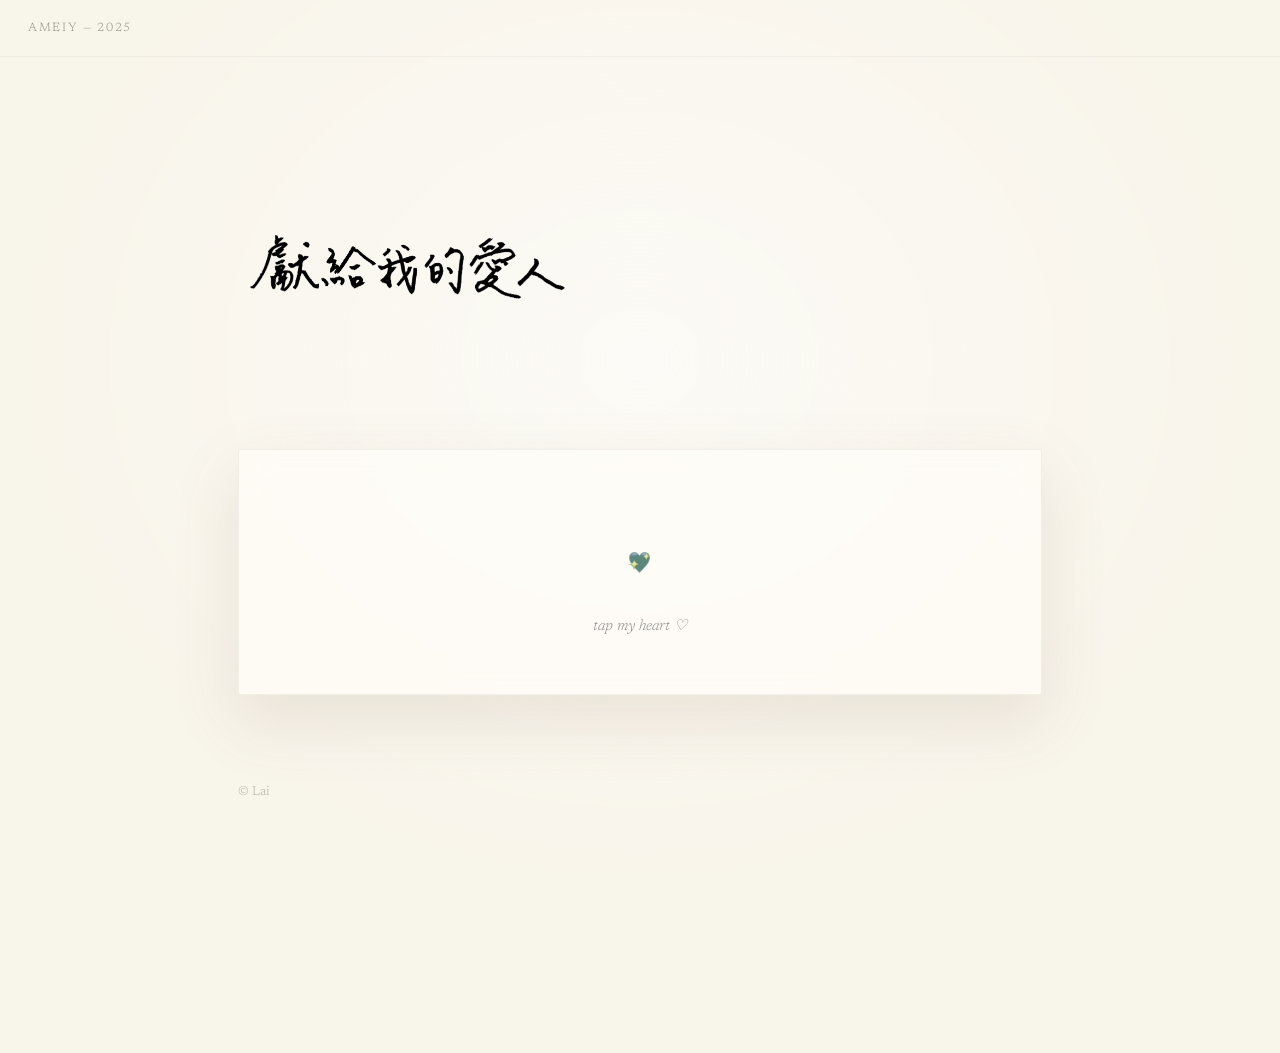
==== index.html @ 0381b05c "Update index.html" ====
<!DOCTYPE html>
<html lang="en">
<head>
<meta charset="UTF-8">
<meta name="viewport" content="width=device-width, initial-scale=1.0">
<title>我的戀人</title>
<link href="https://fonts.googleapis.com/css2?family=Newsreader:ital,opsz,wght@0,6..72,300&display=swap" rel="stylesheet">
<style>
  :root{ --line:rgba(0,0,0,0.08); --ink:#1A1A1A; }
  *{ box-sizing:border-box; }
  body{ margin:0; background:#F8F5EB; color:var(--ink); font-family:"Newsreader", serif; font-weight:300; overflow-x:hidden; }
  .video-bg{ position:fixed; inset:0; z-index:0; background:#F8F5EB; }
  .video-bg video{ width:100%; height:100%; object-fit:cover; opacity:0.72; filter: brightness(1.4) contrast(1.05) saturate(0.85) blur(0.3px); }
  .washi-overlay{ position:fixed; inset:0; z-index:1; pointer-events:none; background-color:rgba(248,245,235,0.15); background-image:url(https://www.transparenttextures.com/patterns/rice-paper-3.png); opacity:0.35; }
  .warm-wash{ position:fixed; inset:0; z-index:1; pointer-events:none; background: radial-gradient(ellipse at 50% 40%, rgba(255,255,255,0.55) 0%, transparent 70%), rgba(248,245,235,0.1); }
  .flowers{ position:fixed; inset:0; z-index:3; pointer-events:none; overflow:hidden; }
  .flower{ position:absolute; top:-25%; height:auto; opacity:0.9; }
  .f1{ left:3%; width:72px; animation: fallA 22s linear infinite; }
  .f2{ left:12%; width:88px; animation: fallB 26s linear infinite 2s; }
  .f3{ left:21%; width:64px; animation: fallA 20s linear infinite 4s; }
  .f4{ left:31%; width:95px; animation: fallB 24s linear infinite 1s; }
  .f5{ left:42%; width:70px; animation: fallA 23s linear infinite 6s; }
  .f6{ left:52%; width:82px; animation: fallB 21s linear infinite 3s; }
  .f7{ left:63%; width:68px; animation: fallA 25s linear infinite 8s; }
  .f8{ left:74%; width:90px; animation: fallB 22s linear infinite 5s; }
  .f9{ left:85%; width:66px; animation: fallA 24s linear infinite 2.5s; }
  .f10{ left:92%; width:78px; animation: fallB 26s linear infinite 10s; }
  .f11{ left:18%; width:60px; animation: fallA 28s linear infinite 7s; }
  .f12{ left:58%; width:100px; animation: fallB 23s linear infinite 9s; }
  @keyframes fallA{ 0%{ transform:translate3d(0,-25vh,0) rotate(0deg) scale(0.9); opacity:0; } 10%{ opacity:0.9; } 50%{ transform:translate3d(25px,45vh,0) rotate(60deg) scale(1.05); } 90%{ opacity:0.9; } 100%{ transform:translate3d(-10px,115vh,0) rotate(120deg) scale(1); opacity:0; } }
  @keyframes fallB{ 0%{ transform:translate3d(0,-25vh,0) rotate(0deg) scale(1); opacity:0; } 10%{ opacity:0.9; } 50%{ transform:translate3d(-30px,50vh,0) rotate(-50deg) scale(1.1); } 90%{ opacity:0.9; } 100%{ transform:translate3d(15px,115vh,0) rotate(-110deg) scale(0.95); opacity:0; } }
  header{ position:relative; z-index:2; padding:22px 28px; border-bottom:1px solid var(--line); font-size:12px; letter-spacing:0.14em; text-transform:uppercase; opacity:0.45; }
  .wrap{ position:relative; z-index:2; max-width:860px; margin:0 auto; padding:0 28px; }
  h1{ margin:80px 0 40px; line-height:0.9; } h1 img{ height:272px; width:auto; display:block; }
  .flip-card{ width:100%; perspective:1200px; margin-bottom:28px; cursor:pointer; }
  .flip-inner{ position:relative; width:100%; transition: transform 0.9s cubic-bezier(0.4,0,0.2,1); transform-style:preserve-3d; }
  .flip-card.flipped .flip-inner{ transform:rotateY(180deg); }
  .flip-front,.flip-back{ width:100%; backface-visibility:hidden; background:rgba(255,253,248,0.78); backdrop-filter:blur(16px); border:1px solid rgba(0,0,0,0.05); padding:16px; box-shadow:0 25px 60px rgba(139,115,85,0.15); }
  .flip-front{ display:flex; flex-direction:column; align-items:center; justify-content:center; padding:80px 16px 60px; }
  .flip-back{ position:absolute; top:0; left:0; transform:rotateY(180deg); }
  .flip-back img{ width:100%; display:block; }
  .meta{ display:flex; justify-content:space-between; padding-top:14px; font-size:11px; letter-spacing:0.14em; text-transform:uppercase; opacity:0.4; }
  .heart{ animation: float 3s ease-in-out infinite; transition:0.5s; } .heart img{ width:62px; } .heart.hidden{ transform:scale(1.6); opacity:0; }
  @keyframes float{ 0%,100%{ transform:translateY(0); } 50%{ transform:translateY(-12px); } }
  .tap{ font-style:italic; font-size:15px; opacity:0.5; margin-top:20px; }
  footer{ position:relative; z-index:2; margin:90px 0 60px; opacity:0.3; font-size:13px; }
  @media(max-width:600px){ h1 img{ height:180px; } }
</style>
</head>
<body>
<div class="video-bg"><video autoplay muted loop playsinline preload="auto"><source src="your-light-video.mp4" type="video/mp4"></video></div>
<div class="washi-overlay"></div>
<div class="warm-wash"></div>
<div class="flowers">
  <img src="flower1.png" class="flower f1">
  <img src="flower2.png" class="flower f2">
  <img src="flower1.png" class="flower f3">
  <img src="flower2.png" class="flower f4">
  <img src="flower1.png" class="flower f5">
  <img src="flower2.png" class="flower f6">
  <img src="flower1.png" class="flower f7">
  <img src="flower2.png" class="flower f8">
  <img src="flower1.png" class="flower f9">
  <img src="flower2.png" class="flower f10">
  <img src="flower1.png" class="flower f11">
  <img src="flower2.png" class="flower f12">
</div>
<header>ameiy — 2025</header>
<div class="wrap">
<h1><img src="formylover.png" alt="戀人"></h1>
<div class="flip-card" id="flipCard"><div class="flip-inner">
<div class="flip-front"><div class="heart" id="heart"><img src="heart1.png"></div><div class="tap">tap my heart ♡</div></div>
<div class="flip-back"><img src="tempelhof-full.jpg"><div class="meta"><span>Tempelhof Feld, Berlin</span><span>2025</span></div></div>
</div></div>
<footer>© Lai</footer>
</div>
<audio id="bgm" loop><source src="ionlycareaboutyou.mp3" type="audio/mpeg"></audio>
<script>
  const audio=document.getElementById('bgm'), heart=document.getElementById('heart'), flipCard=document.getElementById('flipCard');
  let hasPlayed=false;
  flipCard.onclick=()=>{ if(!hasPlayed){ audio.play().catch(()=>{}); hasPlayed=true; heart.classList.add('hidden'); setTimeout(()=>flipCard.classList.add('flipped'),300); } else { if(flipCard.classList.contains('flipped')){ flipCard.classList.remove('flipped'); setTimeout(()=>heart.classList.remove('hidden'),400); } else { heart.classList.add('hidden'); setTimeout(()=>flipCard.classList.add('flipped'),300); } } }
</script>
</body>
</html>
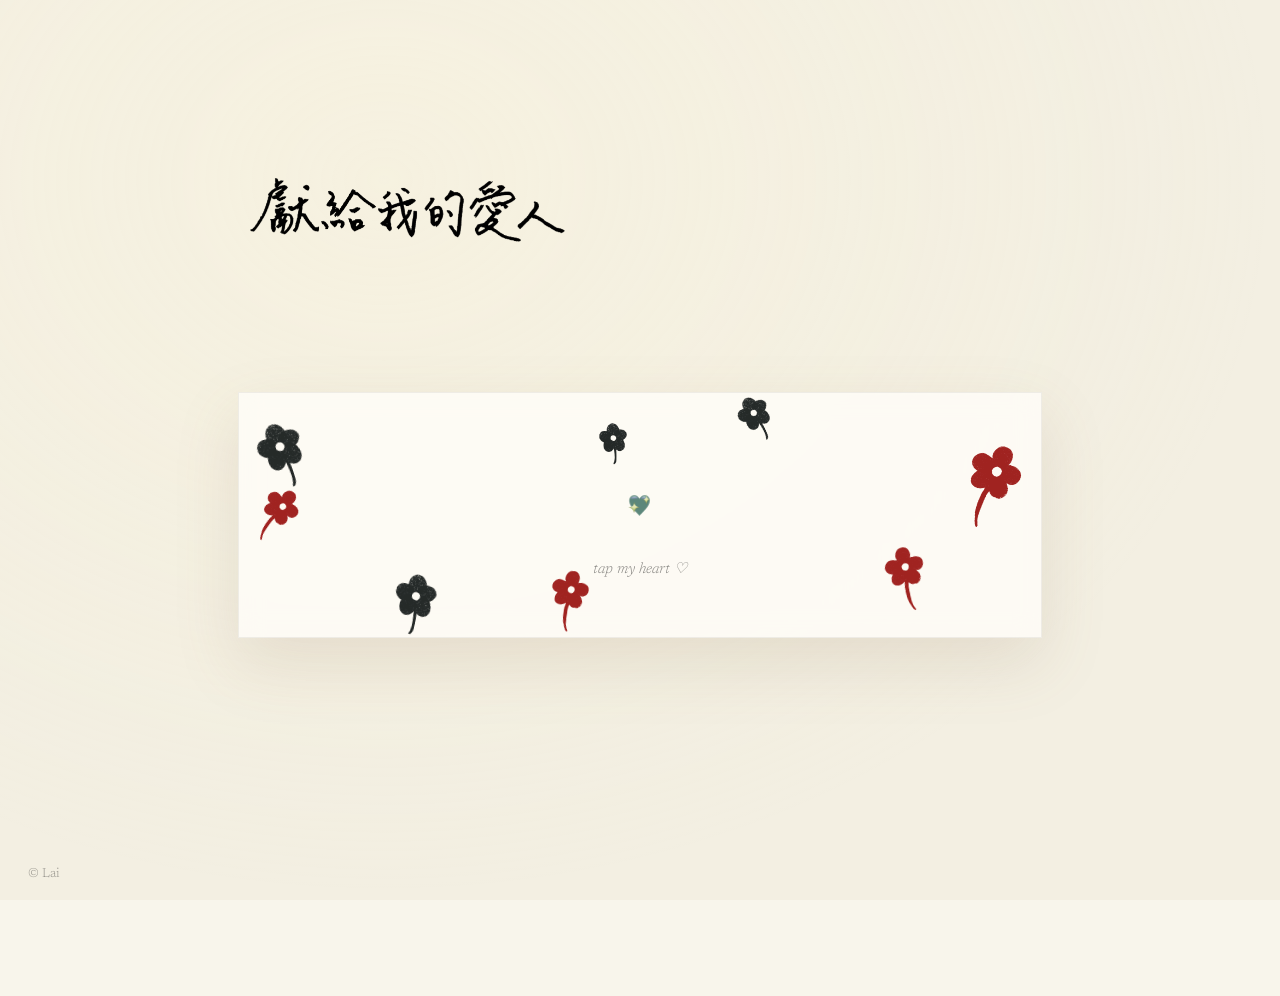
==== commit 2193ddce: "Update index.html" ====
--- a/index.html
+++ b/index.html
@@ -6,79 +6,48 @@
 <title>我的戀人</title>
 <link href="https://fonts.googleapis.com/css2?family=Newsreader:ital,opsz,wght@0,6..72,300&display=swap" rel="stylesheet">
 <style>
-  :root{ --line:rgba(0,0,0,0.08); --ink:#1A1A1A; }
-  *{ box-sizing:border-box; }
-  body{ margin:0; background:#F8F5EB; color:var(--ink); font-family:"Newsreader", serif; font-weight:300; overflow-x:hidden; }
-  .video-bg{ position:fixed; inset:0; z-index:0; background:#F8F5EB; }
-  .video-bg video{ width:100%; height:100%; object-fit:cover; opacity:0.72; filter: brightness(1.4) contrast(1.05) saturate(0.85) blur(0.3px); }
-  .washi-overlay{ position:fixed; inset:0; z-index:1; pointer-events:none; background-color:rgba(248,245,235,0.15); background-image:url(https://www.transparenttextures.com/patterns/rice-paper-3.png); opacity:0.35; }
-  .warm-wash{ position:fixed; inset:0; z-index:1; pointer-events:none; background: radial-gradient(ellipse at 50% 40%, rgba(255,255,255,0.55) 0%, transparent 70%), rgba(248,245,235,0.1); }
-  .flowers{ position:fixed; inset:0; z-index:3; pointer-events:none; overflow:hidden; }
-  .flower{ position:absolute; top:-25%; height:auto; opacity:0.9; }
-  .f1{ left:3%; width:72px; animation: fallA 22s linear infinite; }
-  .f2{ left:12%; width:88px; animation: fallB 26s linear infinite 2s; }
-  .f3{ left:21%; width:64px; animation: fallA 20s linear infinite 4s; }
-  .f4{ left:31%; width:95px; animation: fallB 24s linear infinite 1s; }
-  .f5{ left:42%; width:70px; animation: fallA 23s linear infinite 6s; }
-  .f6{ left:52%; width:82px; animation: fallB 21s linear infinite 3s; }
-  .f7{ left:63%; width:68px; animation: fallA 25s linear infinite 8s; }
-  .f8{ left:74%; width:90px; animation: fallB 22s linear infinite 5s; }
-  .f9{ left:85%; width:66px; animation: fallA 24s linear infinite 2.5s; }
-  .f10{ left:92%; width:78px; animation: fallB 26s linear infinite 10s; }
-  .f11{ left:18%; width:60px; animation: fallA 28s linear infinite 7s; }
-  .f12{ left:58%; width:100px; animation: fallB 23s linear infinite 9s; }
-  @keyframes fallA{ 0%{ transform:translate3d(0,-25vh,0) rotate(0deg) scale(0.9); opacity:0; } 10%{ opacity:0.9; } 50%{ transform:translate3d(25px,45vh,0) rotate(60deg) scale(1.05); } 90%{ opacity:0.9; } 100%{ transform:translate3d(-10px,115vh,0) rotate(120deg) scale(1); opacity:0; } }
-  @keyframes fallB{ 0%{ transform:translate3d(0,-25vh,0) rotate(0deg) scale(1); opacity:0; } 10%{ opacity:0.9; } 50%{ transform:translate3d(-30px,50vh,0) rotate(-50deg) scale(1.1); } 90%{ opacity:0.9; } 100%{ transform:translate3d(15px,115vh,0) rotate(-110deg) scale(0.95); opacity:0; } }
-  header{ position:relative; z-index:2; padding:22px 28px; border-bottom:1px solid var(--line); font-size:12px; letter-spacing:0.14em; text-transform:uppercase; opacity:0.45; }
-  .wrap{ position:relative; z-index:2; max-width:860px; margin:0 auto; padding:0 28px; }
-  h1{ margin:80px 0 40px; line-height:0.9; } h1 img{ height:272px; width:auto; display:block; }
-  .flip-card{ width:100%; perspective:1200px; margin-bottom:28px; cursor:pointer; }
-  .flip-inner{ position:relative; width:100%; transition: transform 0.9s cubic-bezier(0.4,0,0.2,1); transform-style:preserve-3d; }
-  .flip-card.flipped .flip-inner{ transform:rotateY(180deg); }
-  .flip-front,.flip-back{ width:100%; backface-visibility:hidden; background:rgba(255,253,248,0.78); backdrop-filter:blur(16px); border:1px solid rgba(0,0,0,0.05); padding:16px; box-shadow:0 25px 60px rgba(139,115,85,0.15); }
-  .flip-front{ display:flex; flex-direction:column; align-items:center; justify-content:center; padding:80px 16px 60px; }
-  .flip-back{ position:absolute; top:0; left:0; transform:rotateY(180deg); }
-  .flip-back img{ width:100%; display:block; }
-  .meta{ display:flex; justify-content:space-between; padding-top:14px; font-size:11px; letter-spacing:0.14em; text-transform:uppercase; opacity:0.4; }
-  .heart{ animation: float 3s ease-in-out infinite; transition:0.5s; } .heart img{ width:62px; } .heart.hidden{ transform:scale(1.6); opacity:0; }
-  @keyframes float{ 0%,100%{ transform:translateY(0); } 50%{ transform:translateY(-12px); } }
-  .tap{ font-style:italic; font-size:15px; opacity:0.5; margin-top:20px; }
-  footer{ position:relative; z-index:2; margin:90px 0 60px; opacity:0.3; font-size:13px; }
-  @media(max-width:600px){ h1 img{ height:180px; } }
+*{box-sizing:border-box}body{margin:0;background:#F8F5EB;color:#1A1A1A;font-family:"Newsreader",serif;font-weight:300;overflow-x:hidden;min-height:100vh}
+.video-bg{position:fixed;left:0;top:0;width:50vw;height:100vh;z-index:0;background:#000;overflow:hidden}
+.video-bg video{width:100%;height:100%;object-fit:cover;opacity:.95}
+.video-bg::after{content:"";position:absolute;right:0;top:0;bottom:0;width:180px;background:linear-gradient(to right,transparent,#F8F5EB);z-index:1}
+.washi-overlay{position:fixed;inset:0;z-index:1;pointer-events:none;background-color:#F3EFE2;background-image:url(https://www.transparenttextures.com/patterns/rice-paper-3.png);opacity:1}
+.washi-overlay::after{content:"";position:absolute;inset:0;background-image:url(https://www.transparenttextures.com/patterns/rice-paper-2.png);opacity:.6;mix-blend-mode:multiply}
+.warm-wash{position:fixed;inset:0;z-index:1;pointer-events:none;background:radial-gradient(ellipse at 30% 20%,rgba(255,248,220,.3) 0%,transparent 70%)}
+.wrap{position:relative;z-index:2;max-width:860px;margin:0 auto;padding:0 28px}
+h1{margin:80px 0 40px}h1 img{height:272px;width:auto;display:block}
+.flip-card{width:100%;perspective:1200px;margin-bottom:28px;cursor:pointer}.flip-inner{position:relative;width:100%;transition:transform .9s cubic-bezier(.4,0,.2,1);transform-style:preserve-3d}
+.flip-card.flipped .flip-inner{transform:rotateY(180deg)}
+.flip-front,.flip-back{width:100%;backface-visibility:hidden;background:rgba(255,253,248,.82);backdrop-filter:blur(12px);border:1px solid rgba(0,0,0,.06);padding:16px;box-shadow:0 25px 60px rgba(139,115,85,.15);position:relative;overflow:hidden}
+.flip-front{display:flex;flex-direction:column;align-items:center;justify-content:center;padding:80px 16px 60px}
+.card-flowers{position:absolute;inset:0;z-index:0;pointer-events:none}.card-flowers img{position:absolute;opacity:.95}
+.cf1{left:-15px;top:5px;width:120px;transform:rotate(-18deg)}.cf2{right:-20px;top:25px;width:140px;transform:rotate(22deg)}.cf3{left:15%;bottom:-25px;width:110px;transform:rotate(12deg)}.cf4{right:10%;bottom:5px;width:105px;transform:rotate(-12deg)}.cf5{left:42%;top:15px;width:75px;opacity:.7}.cf6{left:-10px;bottom:30%;width:95px;transform:rotate(35deg)}.cf7{right:30%;top:-15px;width:85px;transform:rotate(-25deg)}.cf8{left:35%;bottom:-15px;width:100px;transform:rotate(8deg)}
+.flip-front>*:not(.card-flowers){position:relative;z-index:2}
+.flip-back{position:absolute;top:0;left:0;transform:rotateY(180deg)}.flip-back img{width:100%;display:block}
+.meta{display:flex;justify-content:space-between;padding-top:14px;font-size:11px;letter-spacing:.14em;text-transform:uppercase;opacity:.4}
+.heart{animation:float 3s ease-in-out infinite;transition:.5s}.heart img{width:62px}.heart.hidden{transform:scale(1.6);opacity:0}
+@keyframes float{0%,100%{transform:translateY(0)}50%{transform:translateY(-12px)}}
+.tap{font-style:italic;font-size:15px;opacity:.5;margin-top:20px}
+footer{position:fixed;bottom:20px;left:28px;z-index:5;opacity:.4;font-size:13px}
+@media(max-width:900px){.video-bg{width:100vw;opacity:.45}h1 img{height:180px}}
 </style>
 </head>
 <body>
-<div class="video-bg"><video autoplay muted loop playsinline preload="auto"><source src="your-light-video.mp4" type="video/mp4"></video></div>
-<div class="washi-overlay"></div>
-<div class="warm-wash"></div>
-<div class="flowers">
-  <img src="flower1.png" class="flower f1">
-  <img src="flower2.png" class="flower f2">
-  <img src="flower1.png" class="flower f3">
-  <img src="flower2.png" class="flower f4">
-  <img src="flower1.png" class="flower f5">
-  <img src="flower2.png" class="flower f6">
-  <img src="flower1.png" class="flower f7">
-  <img src="flower2.png" class="flower f8">
-  <img src="flower1.png" class="flower f9">
-  <img src="flower2.png" class="flower f10">
-  <img src="flower1.png" class="flower f11">
-  <img src="flower2.png" class="flower f12">
-</div>
-<header>ameiy — 2025</header>
+<div class="video-bg"><video autoplay muted loop playsinline><source src="your-light-video.mp4" type="video/mp4"></video></div>
+<div class="washi-overlay"></div><div class="warm-wash"></div>
 <div class="wrap">
 <h1><img src="formylover.png" alt="戀人"></h1>
 <div class="flip-card" id="flipCard"><div class="flip-inner">
-<div class="flip-front"><div class="heart" id="heart"><img src="heart1.png"></div><div class="tap">tap my heart ♡</div></div>
+<div class="flip-front">
+<div class="card-flowers">
+<img src="flower1.png" class="cf1"><img src="flower2.png" class="cf2"><img src="flower1.png" class="cf3"><img src="flower2.png" class="cf4"><img src="flower1.png" class="cf5"><img src="flower2.png" class="cf6"><img src="flower1.png" class="cf7"><img src="flower2.png" class="cf8">
+</div>
+<div class="heart" id="heart"><img src="heart1.png"></div><div class="tap">tap my heart ♡</div>
+</div>
 <div class="flip-back"><img src="tempelhof-full.jpg"><div class="meta"><span>Tempelhof Feld, Berlin</span><span>2025</span></div></div>
 </div></div>
+</div>
 <footer>© Lai</footer>
-</div>
 <audio id="bgm" loop><source src="ionlycareaboutyou.mp3" type="audio/mpeg"></audio>
-<script>
-  const audio=document.getElementById('bgm'), heart=document.getElementById('heart'), flipCard=document.getElementById('flipCard');
-  let hasPlayed=false;
-  flipCard.onclick=()=>{ if(!hasPlayed){ audio.play().catch(()=>{}); hasPlayed=true; heart.classList.add('hidden'); setTimeout(()=>flipCard.classList.add('flipped'),300); } else { if(flipCard.classList.contains('flipped')){ flipCard.classList.remove('flipped'); setTimeout(()=>heart.classList.remove('hidden'),400); } else { heart.classList.add('hidden'); setTimeout(()=>flipCard.classList.add('flipped'),300); } } }
-</script>
+<script>const a=document.getElementById('bgm'),h=document.getElementById('heart'),c=document.getElementById('flipCard');let p=!1;c.onclick=()=>{if(!p){a.play().catch(()=>{});p=!0;h.classList.add('hidden');setTimeout(()=>c.classList.add('flipped'),300)}else{if(c.classList.contains('flipped')){c.classList.remove('flipped');setTimeout(()=>h.classList.remove('hidden'),400)}else{h.classList.add('hidden');setTimeout(()=>c.classList.add('flipped'),300)}}}</script>
 </body>
 </html>
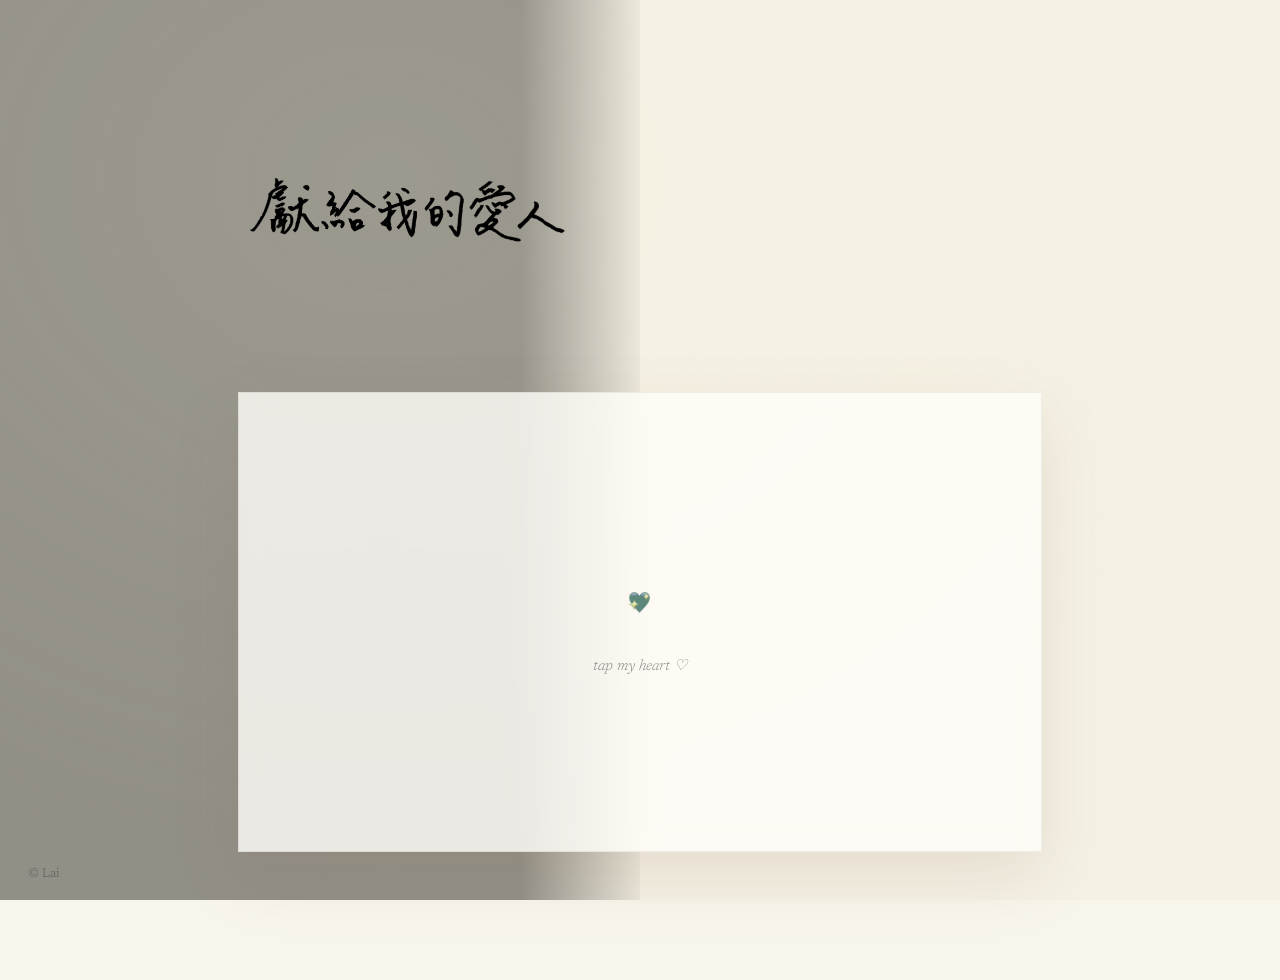
==== commit 98b00cbe: "Update index.html" ====
--- a/index.html
+++ b/index.html
@@ -8,44 +8,38 @@
 <style>
 *{box-sizing:border-box}body{margin:0;background:#F8F5EB;color:#1A1A1A;font-family:"Newsreader",serif;font-weight:300;overflow-x:hidden;min-height:100vh}
 .video-bg{position:fixed;left:0;top:0;width:50vw;height:100vh;z-index:0;background:#000;overflow:hidden}
-.video-bg video{width:100%;height:100%;object-fit:cover;opacity:.95}
-.video-bg::after{content:"";position:absolute;right:0;top:0;bottom:0;width:180px;background:linear-gradient(to right,transparent,#F8F5EB);z-index:1}
-.washi-overlay{position:fixed;inset:0;z-index:1;pointer-events:none;background-color:#F3EFE2;background-image:url(https://www.transparenttextures.com/patterns/rice-paper-3.png);opacity:1}
-.washi-overlay::after{content:"";position:absolute;inset:0;background-image:url(https://www.transparenttextures.com/patterns/rice-paper-2.png);opacity:.6;mix-blend-mode:multiply}
-.warm-wash{position:fixed;inset:0;z-index:1;pointer-events:none;background:radial-gradient(ellipse at 30% 20%,rgba(255,248,220,.3) 0%,transparent 70%)}
+.video-bg video{width:100%;height:100%;object-fit:cover;filter:brightness(1.35) contrast(1.05) saturate(1.1);display:block}
+.video-bg::after{content:"";position:absolute;right:0;top:0;bottom:0;width:120px;background:linear-gradient(to right,transparent,rgba(248,245,235,.9));z-index:1}
+.washi-overlay{position:fixed;inset:0;z-index:1;pointer-events:none;background:#F3EFE2 url(https://www.transparenttextures.com/patterns/rice-paper-3.png);opacity:.6}
+.washi-overlay::after{content:"";position:absolute;inset:0;background:url(https://www.transparenttextures.com/patterns/rice-paper-2.png);opacity:.3;mix-blend-mode:multiply}
+.warm-wash{position:fixed;inset:0;z-index:1;pointer-events:none;background:radial-gradient(ellipse at 30% 20%,rgba(255,248,220,.2),transparent 70%);opacity:.5}
+.flowers{position:fixed;inset:0;z-index:3;pointer-events:none}
+.flower{position:absolute;top:-20%;opacity:.9}
+.f1{left:8%;width:72px;animation:fallA 16s linear infinite}.f2{left:22%;width:88px;animation:fallB 19s linear infinite 2s}.f3{left:38%;width:64px;animation:fallA 15s linear infinite 4s}.f4{left:55%;width:95px;animation:fallB 18s linear infinite 1s}.f5{left:72%;width:70px;animation:fallA 17s linear infinite 6s}.f6{left:85%;width:82px;animation:fallB 16s linear infinite 3s}.f7{left:15%;width:60px;animation:fallA 20s linear infinite 7s}.f8{left:92%;width:78px;animation:fallB 19s linear infinite 5s}
+@keyframes fallA{0%{transform:translate3d(0,-25vh,0) rotate(0deg);opacity:0}10%{opacity:.9}50%{transform:translate3d(25px,45vh,0) rotate(60deg)}90%{opacity:.9}100%{transform:translate3d(-10px,115vh,0) rotate(120deg);opacity:0}}
+@keyframes fallB{0%{transform:translate3d(0,-25vh,0) rotate(0deg);opacity:0}10%{opacity:.9}50%{transform:translate3d(-30px,50vh,0) rotate(-50deg)}90%{opacity:.9}100%{transform:translate3d(15px,115vh,0) rotate(-110deg);opacity:0}}
 .wrap{position:relative;z-index:2;max-width:860px;margin:0 auto;padding:0 28px}
 h1{margin:80px 0 40px}h1 img{height:272px;width:auto;display:block}
-.flip-card{width:100%;perspective:1200px;margin-bottom:28px;cursor:pointer}.flip-inner{position:relative;width:100%;transition:transform .9s cubic-bezier(.4,0,.2,1);transform-style:preserve-3d}
+.flip-card{width:100%;height:460px;perspective:1200px;margin-bottom:28px;cursor:pointer}
+.flip-inner{width:100%;height:100%;transition:transform .9s cubic-bezier(.4,0,.2,1);transform-style:preserve-3d;position:relative}
 .flip-card.flipped .flip-inner{transform:rotateY(180deg)}
-.flip-front,.flip-back{width:100%;backface-visibility:hidden;background:rgba(255,253,248,.82);backdrop-filter:blur(12px);border:1px solid rgba(0,0,0,.06);padding:16px;box-shadow:0 25px 60px rgba(139,115,85,.15);position:relative;overflow:hidden}
-.flip-front{display:flex;flex-direction:column;align-items:center;justify-content:center;padding:80px 16px 60px}
-.card-flowers{position:absolute;inset:0;z-index:0;pointer-events:none}.card-flowers img{position:absolute;opacity:.95}
-.cf1{left:-15px;top:5px;width:120px;transform:rotate(-18deg)}.cf2{right:-20px;top:25px;width:140px;transform:rotate(22deg)}.cf3{left:15%;bottom:-25px;width:110px;transform:rotate(12deg)}.cf4{right:10%;bottom:5px;width:105px;transform:rotate(-12deg)}.cf5{left:42%;top:15px;width:75px;opacity:.7}.cf6{left:-10px;bottom:30%;width:95px;transform:rotate(35deg)}.cf7{right:30%;top:-15px;width:85px;transform:rotate(-25deg)}.cf8{left:35%;bottom:-15px;width:100px;transform:rotate(8deg)}
-.flip-front>*:not(.card-flowers){position:relative;z-index:2}
-.flip-back{position:absolute;top:0;left:0;transform:rotateY(180deg)}.flip-back img{width:100%;display:block}
+.flip-front,.flip-back{width:100%;height:100%;backface-visibility:hidden;background:rgba(255,253,248,.82);backdrop-filter:blur(12px);border:1px solid rgba(0,0,0,.06);padding:16px;box-shadow:0 25px 60px rgba(139,115,85,.15);position:absolute;inset:0;overflow:hidden}
+.flip-front{display:flex;flex-direction:column;align-items:center;justify-content:center}
+.flip-back{transform:rotateY(180deg);display:flex;flex-direction:column}
+.flip-back img{width:100%;height:100%;object-fit:cover;flex:1;display:block}
 .meta{display:flex;justify-content:space-between;padding-top:14px;font-size:11px;letter-spacing:.14em;text-transform:uppercase;opacity:.4}
 .heart{animation:float 3s ease-in-out infinite;transition:.5s}.heart img{width:62px}.heart.hidden{transform:scale(1.6);opacity:0}
 @keyframes float{0%,100%{transform:translateY(0)}50%{transform:translateY(-12px)}}
 .tap{font-style:italic;font-size:15px;opacity:.5;margin-top:20px}
 footer{position:fixed;bottom:20px;left:28px;z-index:5;opacity:.4;font-size:13px}
-@media(max-width:900px){.video-bg{width:100vw;opacity:.45}h1 img{height:180px}}
+@media(max-width:900px){.video-bg{width:100vw;opacity:.6}h1 img{height:180px}.flip-card{height:380px}}
 </style>
 </head>
 <body>
 <div class="video-bg"><video autoplay muted loop playsinline><source src="your-light-video.mp4" type="video/mp4"></video></div>
 <div class="washi-overlay"></div><div class="warm-wash"></div>
-<div class="wrap">
-<h1><img src="formylover.png" alt="戀人"></h1>
-<div class="flip-card" id="flipCard"><div class="flip-inner">
-<div class="flip-front">
-<div class="card-flowers">
-<img src="flower1.png" class="cf1"><img src="flower2.png" class="cf2"><img src="flower1.png" class="cf3"><img src="flower2.png" class="cf4"><img src="flower1.png" class="cf5"><img src="flower2.png" class="cf6"><img src="flower1.png" class="cf7"><img src="flower2.png" class="cf8">
-</div>
-<div class="heart" id="heart"><img src="heart1.png"></div><div class="tap">tap my heart ♡</div>
-</div>
-<div class="flip-back"><img src="tempelhof-full.jpg"><div class="meta"><span>Tempelhof Feld, Berlin</span><span>2025</span></div></div>
-</div></div>
-</div>
+<div class="flowers"><img src="flower1.png" class="flower f1"><img src="flower2.png" class="flower f2"><img src="flower1.png" class="flower f3"><img src="flower2.png" class="flower f4"><img src="flower1.png" class="flower f5"><img src="flower2.png" class="flower f6"><img src="flower1.png" class="flower f7"><img src="flower2.png" class="flower f8"></div>
+<div class="wrap"><h1><img src="formylover.png" alt="戀人"></h1><div class="flip-card" id="flipCard"><div class="flip-inner"><div class="flip-front"><div class="heart" id="heart"><img src="heart1.png"></div><div class="tap">tap my heart ♡</div></div><div class="flip-back"><img src="tempelhof-full.jpg"><div class="meta"><span>Tempelhof Feld, Berlin</span><span>2025</span></div></div></div></div></div>
 <footer>© Lai</footer>
 <audio id="bgm" loop><source src="ionlycareaboutyou.mp3" type="audio/mpeg"></audio>
 <script>const a=document.getElementById('bgm'),h=document.getElementById('heart'),c=document.getElementById('flipCard');let p=!1;c.onclick=()=>{if(!p){a.play().catch(()=>{});p=!0;h.classList.add('hidden');setTimeout(()=>c.classList.add('flipped'),300)}else{if(c.classList.contains('flipped')){c.classList.remove('flipped');setTimeout(()=>h.classList.remove('hidden'),400)}else{h.classList.add('hidden');setTimeout(()=>c.classList.add('flipped'),300)}}}</script>
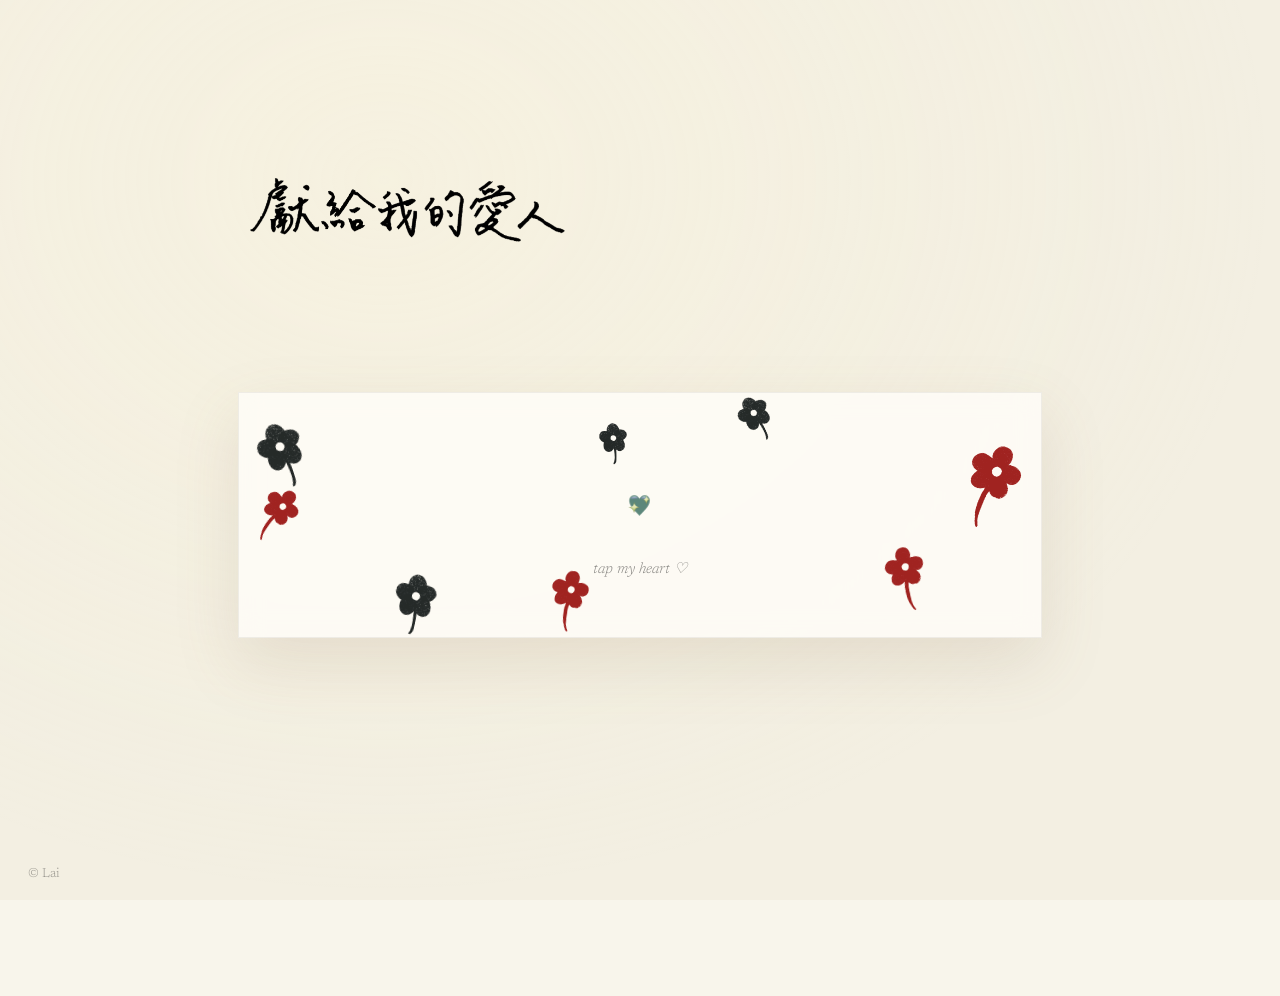
==== commit 23a80d85: "Update index.html" ====
--- a/index.html
+++ b/index.html
@@ -8,38 +8,44 @@
 <style>
 *{box-sizing:border-box}body{margin:0;background:#F8F5EB;color:#1A1A1A;font-family:"Newsreader",serif;font-weight:300;overflow-x:hidden;min-height:100vh}
 .video-bg{position:fixed;left:0;top:0;width:50vw;height:100vh;z-index:0;background:#000;overflow:hidden}
-.video-bg video{width:100%;height:100%;object-fit:cover;filter:brightness(1.35) contrast(1.05) saturate(1.1);display:block}
-.video-bg::after{content:"";position:absolute;right:0;top:0;bottom:0;width:120px;background:linear-gradient(to right,transparent,rgba(248,245,235,.9));z-index:1}
-.washi-overlay{position:fixed;inset:0;z-index:1;pointer-events:none;background:#F3EFE2 url(https://www.transparenttextures.com/patterns/rice-paper-3.png);opacity:.6}
-.washi-overlay::after{content:"";position:absolute;inset:0;background:url(https://www.transparenttextures.com/patterns/rice-paper-2.png);opacity:.3;mix-blend-mode:multiply}
-.warm-wash{position:fixed;inset:0;z-index:1;pointer-events:none;background:radial-gradient(ellipse at 30% 20%,rgba(255,248,220,.2),transparent 70%);opacity:.5}
-.flowers{position:fixed;inset:0;z-index:3;pointer-events:none}
-.flower{position:absolute;top:-20%;opacity:.9}
-.f1{left:8%;width:72px;animation:fallA 16s linear infinite}.f2{left:22%;width:88px;animation:fallB 19s linear infinite 2s}.f3{left:38%;width:64px;animation:fallA 15s linear infinite 4s}.f4{left:55%;width:95px;animation:fallB 18s linear infinite 1s}.f5{left:72%;width:70px;animation:fallA 17s linear infinite 6s}.f6{left:85%;width:82px;animation:fallB 16s linear infinite 3s}.f7{left:15%;width:60px;animation:fallA 20s linear infinite 7s}.f8{left:92%;width:78px;animation:fallB 19s linear infinite 5s}
-@keyframes fallA{0%{transform:translate3d(0,-25vh,0) rotate(0deg);opacity:0}10%{opacity:.9}50%{transform:translate3d(25px,45vh,0) rotate(60deg)}90%{opacity:.9}100%{transform:translate3d(-10px,115vh,0) rotate(120deg);opacity:0}}
-@keyframes fallB{0%{transform:translate3d(0,-25vh,0) rotate(0deg);opacity:0}10%{opacity:.9}50%{transform:translate3d(-30px,50vh,0) rotate(-50deg)}90%{opacity:.9}100%{transform:translate3d(15px,115vh,0) rotate(-110deg);opacity:0}}
+.video-bg video{width:100%;height:100%;object-fit:cover;opacity:.95}
+.video-bg::after{content:"";position:absolute;right:0;top:0;bottom:0;width:180px;background:linear-gradient(to right,transparent,#F8F5EB);z-index:1}
+.washi-overlay{position:fixed;inset:0;z-index:1;pointer-events:none;background-color:#F3EFE2;background-image:url(https://www.transparenttextures.com/patterns/rice-paper-3.png);opacity:1}
+.washi-overlay::after{content:"";position:absolute;inset:0;background-image:url(https://www.transparenttextures.com/patterns/rice-paper-2.png);opacity:.6;mix-blend-mode:multiply}
+.warm-wash{position:fixed;inset:0;z-index:1;pointer-events:none;background:radial-gradient(ellipse at 30% 20%,rgba(255,248,220,.3) 0%,transparent 70%)}
 .wrap{position:relative;z-index:2;max-width:860px;margin:0 auto;padding:0 28px}
 h1{margin:80px 0 40px}h1 img{height:272px;width:auto;display:block}
-.flip-card{width:100%;height:460px;perspective:1200px;margin-bottom:28px;cursor:pointer}
-.flip-inner{width:100%;height:100%;transition:transform .9s cubic-bezier(.4,0,.2,1);transform-style:preserve-3d;position:relative}
+.flip-card{width:100%;perspective:1200px;margin-bottom:28px;cursor:pointer}.flip-inner{position:relative;width:100%;transition:transform .9s cubic-bezier(.4,0,.2,1);transform-style:preserve-3d}
 .flip-card.flipped .flip-inner{transform:rotateY(180deg)}
-.flip-front,.flip-back{width:100%;height:100%;backface-visibility:hidden;background:rgba(255,253,248,.82);backdrop-filter:blur(12px);border:1px solid rgba(0,0,0,.06);padding:16px;box-shadow:0 25px 60px rgba(139,115,85,.15);position:absolute;inset:0;overflow:hidden}
-.flip-front{display:flex;flex-direction:column;align-items:center;justify-content:center}
-.flip-back{transform:rotateY(180deg);display:flex;flex-direction:column}
-.flip-back img{width:100%;height:100%;object-fit:cover;flex:1;display:block}
+.flip-front,.flip-back{width:100%;backface-visibility:hidden;background:rgba(255,253,248,.82);backdrop-filter:blur(12px);border:1px solid rgba(0,0,0,.06);padding:16px;box-shadow:0 25px 60px rgba(139,115,85,.15);position:relative;overflow:hidden}
+.flip-front{display:flex;flex-direction:column;align-items:center;justify-content:center;padding:80px 16px 60px}
+.card-flowers{position:absolute;inset:0;z-index:0;pointer-events:none}.card-flowers img{position:absolute;opacity:.95}
+.cf1{left:-15px;top:5px;width:120px;transform:rotate(-18deg)}.cf2{right:-20px;top:25px;width:140px;transform:rotate(22deg)}.cf3{left:15%;bottom:-25px;width:110px;transform:rotate(12deg)}.cf4{right:10%;bottom:5px;width:105px;transform:rotate(-12deg)}.cf5{left:42%;top:15px;width:75px;opacity:.7}.cf6{left:-10px;bottom:30%;width:95px;transform:rotate(35deg)}.cf7{right:30%;top:-15px;width:85px;transform:rotate(-25deg)}.cf8{left:35%;bottom:-15px;width:100px;transform:rotate(8deg)}
+.flip-front>*:not(.card-flowers){position:relative;z-index:2}
+.flip-back{position:absolute;top:0;left:0;transform:rotateY(180deg)}.flip-back img{width:100%;display:block}
 .meta{display:flex;justify-content:space-between;padding-top:14px;font-size:11px;letter-spacing:.14em;text-transform:uppercase;opacity:.4}
 .heart{animation:float 3s ease-in-out infinite;transition:.5s}.heart img{width:62px}.heart.hidden{transform:scale(1.6);opacity:0}
 @keyframes float{0%,100%{transform:translateY(0)}50%{transform:translateY(-12px)}}
 .tap{font-style:italic;font-size:15px;opacity:.5;margin-top:20px}
 footer{position:fixed;bottom:20px;left:28px;z-index:5;opacity:.4;font-size:13px}
-@media(max-width:900px){.video-bg{width:100vw;opacity:.6}h1 img{height:180px}.flip-card{height:380px}}
+@media(max-width:900px){.video-bg{width:100vw;opacity:.45}h1 img{height:180px}}
 </style>
 </head>
 <body>
 <div class="video-bg"><video autoplay muted loop playsinline><source src="your-light-video.mp4" type="video/mp4"></video></div>
 <div class="washi-overlay"></div><div class="warm-wash"></div>
-<div class="flowers"><img src="flower1.png" class="flower f1"><img src="flower2.png" class="flower f2"><img src="flower1.png" class="flower f3"><img src="flower2.png" class="flower f4"><img src="flower1.png" class="flower f5"><img src="flower2.png" class="flower f6"><img src="flower1.png" class="flower f7"><img src="flower2.png" class="flower f8"></div>
-<div class="wrap"><h1><img src="formylover.png" alt="戀人"></h1><div class="flip-card" id="flipCard"><div class="flip-inner"><div class="flip-front"><div class="heart" id="heart"><img src="heart1.png"></div><div class="tap">tap my heart ♡</div></div><div class="flip-back"><img src="tempelhof-full.jpg"><div class="meta"><span>Tempelhof Feld, Berlin</span><span>2025</span></div></div></div></div></div>
+<div class="wrap">
+<h1><img src="formylover.png" alt="戀人"></h1>
+<div class="flip-card" id="flipCard"><div class="flip-inner">
+<div class="flip-front">
+<div class="card-flowers">
+<img src="flower1.png" class="cf1"><img src="flower2.png" class="cf2"><img src="flower1.png" class="cf3"><img src="flower2.png" class="cf4"><img src="flower1.png" class="cf5"><img src="flower2.png" class="cf6"><img src="flower1.png" class="cf7"><img src="flower2.png" class="cf8">
+</div>
+<div class="heart" id="heart"><img src="heart1.png"></div><div class="tap">tap my heart ♡</div>
+</div>
+<div class="flip-back"><img src="tempelhof-full.jpg"><div class="meta"><span>Tempelhof Feld, Berlin</span><span>2025</span></div></div>
+</div></div>
+</div>
 <footer>© Lai</footer>
 <audio id="bgm" loop><source src="ionlycareaboutyou.mp3" type="audio/mpeg"></audio>
 <script>const a=document.getElementById('bgm'),h=document.getElementById('heart'),c=document.getElementById('flipCard');let p=!1;c.onclick=()=>{if(!p){a.play().catch(()=>{});p=!0;h.classList.add('hidden');setTimeout(()=>c.classList.add('flipped'),300)}else{if(c.classList.contains('flipped')){c.classList.remove('flipped');setTimeout(()=>h.classList.remove('hidden'),400)}else{h.classList.add('hidden');setTimeout(()=>c.classList.add('flipped'),300)}}}</script>
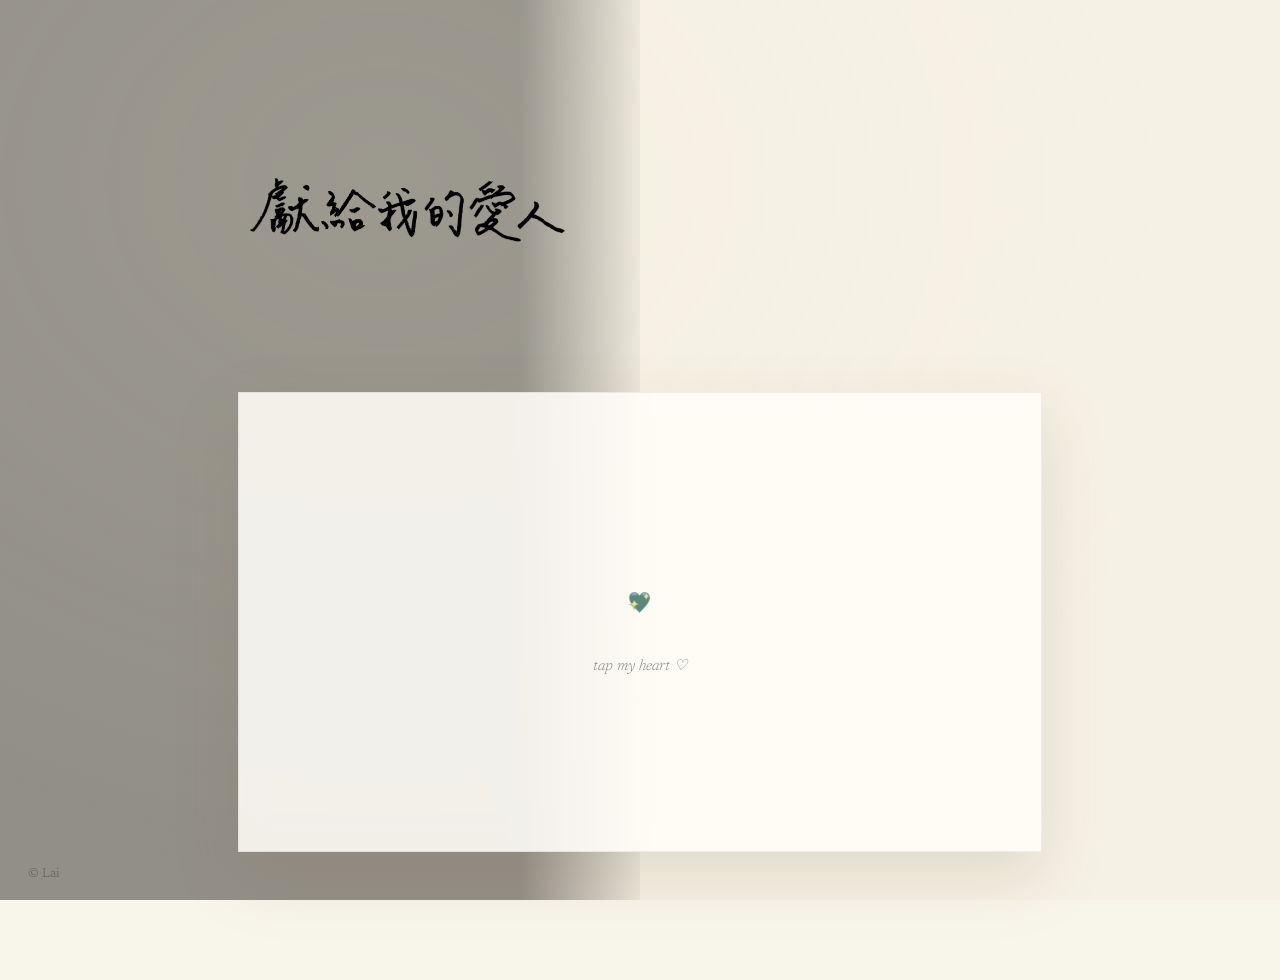
==== commit a32ced1d: "Update index.html" ====
--- a/index.html
+++ b/index.html
@@ -8,44 +8,46 @@
 <style>
 *{box-sizing:border-box}body{margin:0;background:#F8F5EB;color:#1A1A1A;font-family:"Newsreader",serif;font-weight:300;overflow-x:hidden;min-height:100vh}
 .video-bg{position:fixed;left:0;top:0;width:50vw;height:100vh;z-index:0;background:#000;overflow:hidden}
-.video-bg video{width:100%;height:100%;object-fit:cover;opacity:.95}
-.video-bg::after{content:"";position:absolute;right:0;top:0;bottom:0;width:180px;background:linear-gradient(to right,transparent,#F8F5EB);z-index:1}
-.washi-overlay{position:fixed;inset:0;z-index:1;pointer-events:none;background-color:#F3EFE2;background-image:url(https://www.transparenttextures.com/patterns/rice-paper-3.png);opacity:1}
-.washi-overlay::after{content:"";position:absolute;inset:0;background-image:url(https://www.transparenttextures.com/patterns/rice-paper-2.png);opacity:.6;mix-blend-mode:multiply}
-.warm-wash{position:fixed;inset:0;z-index:1;pointer-events:none;background:radial-gradient(ellipse at 30% 20%,rgba(255,248,220,.3) 0%,transparent 70%)}
+.video-bg video{width:100%;height:100%;object-fit:cover;filter:brightness(1.35) contrast(1.05) saturate(1.1);display:block}
+.video-bg::after{content:"";position:absolute;right:0;top:0;bottom:0;width:120px;background:linear-gradient(to right,transparent,rgba(248,245,235,.9));z-index:1}
+.washi-overlay{position:fixed;inset:0;z-index:1;pointer-events:none;background:#F3EFE2 url(https://www.transparenttextures.com/patterns/rice-paper-3.png);opacity:.6}
+.washi-overlay::after{content:"";position:absolute;inset:0;background:url(https://www.transparenttextures.com/patterns/rice-paper-2.png);opacity:.3;mix-blend-mode:multiply}
+.warm-wash{position:fixed;inset:0;z-index:1;pointer-events:none;background:radial-gradient(ellipse at 30% 20%,rgba(255,248,220,.2),transparent 70%);opacity:.5}
+/* flowers behind card but over whole frame */
+.flowers{position:fixed;inset:0;z-index:1;pointer-events:none}
+.flower{position:absolute;top:-20%;filter:blur(.2px)}
+.f1{left:5%;width:68px;animation:fallA 16s linear infinite;opacity:.5}
+.f2{left:20%;width:82px;animation:fallB 19s linear infinite 2s;opacity:.55}
+.f3{left:35%;width:60px;animation:fallA 15s linear infinite 4s;opacity:.45}
+.f4{left:52%;width:90px;animation:fallB 18s linear infinite 1s;opacity:.5}
+.f5{left:70%;width:66px;animation:fallA 17s linear infinite 6s;opacity:.48}
+.f6{left:83%;width:78px;animation:fallB 16s linear infinite 3s;opacity:.52}
+.f7{left:12%;width:58px;animation:fallA 20s linear infinite 7s;opacity:.42}
+.f8{left:90%;width:74px;animation:fallB 19s linear infinite 5s;opacity:.46}
+@keyframes fallA{0%{transform:translate3d(0,-25vh,0) rotate(0deg);opacity:0}10%{opacity:.5}90%{opacity:.45}100%{transform:translate3d(20px,115vh,0) rotate(120deg);opacity:0}}
+@keyframes fallB{0%{transform:translate3d(0,-25vh,0) rotate(0deg);opacity:0}10%{opacity:.55}90%{opacity:.4}100%{transform:translate3d(-20px,115vh,0) rotate(-110deg);opacity:0}}
 .wrap{position:relative;z-index:2;max-width:860px;margin:0 auto;padding:0 28px}
 h1{margin:80px 0 40px}h1 img{height:272px;width:auto;display:block}
-.flip-card{width:100%;perspective:1200px;margin-bottom:28px;cursor:pointer}.flip-inner{position:relative;width:100%;transition:transform .9s cubic-bezier(.4,0,.2,1);transform-style:preserve-3d}
+.flip-card{width:100%;height:460px;perspective:1200px;margin-bottom:28px;cursor:pointer}
+.flip-inner{width:100%;height:100%;transition:transform .9s cubic-bezier(.4,0,.2,1);transform-style:preserve-3d;position:relative}
 .flip-card.flipped .flip-inner{transform:rotateY(180deg)}
-.flip-front,.flip-back{width:100%;backface-visibility:hidden;background:rgba(255,253,248,.82);backdrop-filter:blur(12px);border:1px solid rgba(0,0,0,.06);padding:16px;box-shadow:0 25px 60px rgba(139,115,85,.15);position:relative;overflow:hidden}
-.flip-front{display:flex;flex-direction:column;align-items:center;justify-content:center;padding:80px 16px 60px}
-.card-flowers{position:absolute;inset:0;z-index:0;pointer-events:none}.card-flowers img{position:absolute;opacity:.95}
-.cf1{left:-15px;top:5px;width:120px;transform:rotate(-18deg)}.cf2{right:-20px;top:25px;width:140px;transform:rotate(22deg)}.cf3{left:15%;bottom:-25px;width:110px;transform:rotate(12deg)}.cf4{right:10%;bottom:5px;width:105px;transform:rotate(-12deg)}.cf5{left:42%;top:15px;width:75px;opacity:.7}.cf6{left:-10px;bottom:30%;width:95px;transform:rotate(35deg)}.cf7{right:30%;top:-15px;width:85px;transform:rotate(-25deg)}.cf8{left:35%;bottom:-15px;width:100px;transform:rotate(8deg)}
-.flip-front>*:not(.card-flowers){position:relative;z-index:2}
-.flip-back{position:absolute;top:0;left:0;transform:rotateY(180deg)}.flip-back img{width:100%;display:block}
+.flip-front,.flip-back{width:100%;height:100%;backface-visibility:hidden;background:rgba(255,253,248,.88);backdrop-filter:blur(12px);border:1px solid rgba(0,0,0,.06);padding:16px;box-shadow:0 25px 60px rgba(139,115,85,.18);position:absolute;inset:0;overflow:hidden}
+.flip-front{display:flex;flex-direction:column;align-items:center;justify-content:center}
+.flip-back{transform:rotateY(180deg);display:flex;flex-direction:column}
+.flip-back img{width:100%;height:100%;object-fit:cover;flex:1;display:block}
 .meta{display:flex;justify-content:space-between;padding-top:14px;font-size:11px;letter-spacing:.14em;text-transform:uppercase;opacity:.4}
 .heart{animation:float 3s ease-in-out infinite;transition:.5s}.heart img{width:62px}.heart.hidden{transform:scale(1.6);opacity:0}
 @keyframes float{0%,100%{transform:translateY(0)}50%{transform:translateY(-12px)}}
 .tap{font-style:italic;font-size:15px;opacity:.5;margin-top:20px}
 footer{position:fixed;bottom:20px;left:28px;z-index:5;opacity:.4;font-size:13px}
-@media(max-width:900px){.video-bg{width:100vw;opacity:.45}h1 img{height:180px}}
+@media(max-width:900px){.video-bg{width:100vw;opacity:.6}h1 img{height:180px}.flip-card{height:380px}}
 </style>
 </head>
 <body>
 <div class="video-bg"><video autoplay muted loop playsinline><source src="your-light-video.mp4" type="video/mp4"></video></div>
 <div class="washi-overlay"></div><div class="warm-wash"></div>
-<div class="wrap">
-<h1><img src="formylover.png" alt="戀人"></h1>
-<div class="flip-card" id="flipCard"><div class="flip-inner">
-<div class="flip-front">
-<div class="card-flowers">
-<img src="flower1.png" class="cf1"><img src="flower2.png" class="cf2"><img src="flower1.png" class="cf3"><img src="flower2.png" class="cf4"><img src="flower1.png" class="cf5"><img src="flower2.png" class="cf6"><img src="flower1.png" class="cf7"><img src="flower2.png" class="cf8">
-</div>
-<div class="heart" id="heart"><img src="heart1.png"></div><div class="tap">tap my heart ♡</div>
-</div>
-<div class="flip-back"><img src="tempelhof-full.jpg"><div class="meta"><span>Tempelhof Feld, Berlin</span><span>2025</span></div></div>
-</div></div>
-</div>
+<div class="flowers"><img src="flower1.png" class="flower f1"><img src="flower2.png" class="flower f2"><img src="flower1.png" class="flower f3"><img src="flower2.png" class="flower f4"><img src="flower1.png" class="flower f5"><img src="flower2.png" class="flower f6"><img src="flower1.png" class="flower f7"><img src="flower2.png" class="flower f8"></div>
+<div class="wrap"><h1><img src="formylover.png" alt="戀人"></h1><div class="flip-card" id="flipCard"><div class="flip-inner"><div class="flip-front"><div class="heart" id="heart"><img src="heart1.png"></div><div class="tap">tap my heart ♡</div></div><div class="flip-back"><img src="tempelhof-full.jpg"><div class="meta"><span>Tempelhof Feld, Berlin</span><span>2025</span></div></div></div></div></div>
 <footer>© Lai</footer>
 <audio id="bgm" loop><source src="ionlycareaboutyou.mp3" type="audio/mpeg"></audio>
 <script>const a=document.getElementById('bgm'),h=document.getElementById('heart'),c=document.getElementById('flipCard');let p=!1;c.onclick=()=>{if(!p){a.play().catch(()=>{});p=!0;h.classList.add('hidden');setTimeout(()=>c.classList.add('flipped'),300)}else{if(c.classList.contains('flipped')){c.classList.remove('flipped');setTimeout(()=>h.classList.remove('hidden'),400)}else{h.classList.add('hidden');setTimeout(()=>c.classList.add('flipped'),300)}}}</script>
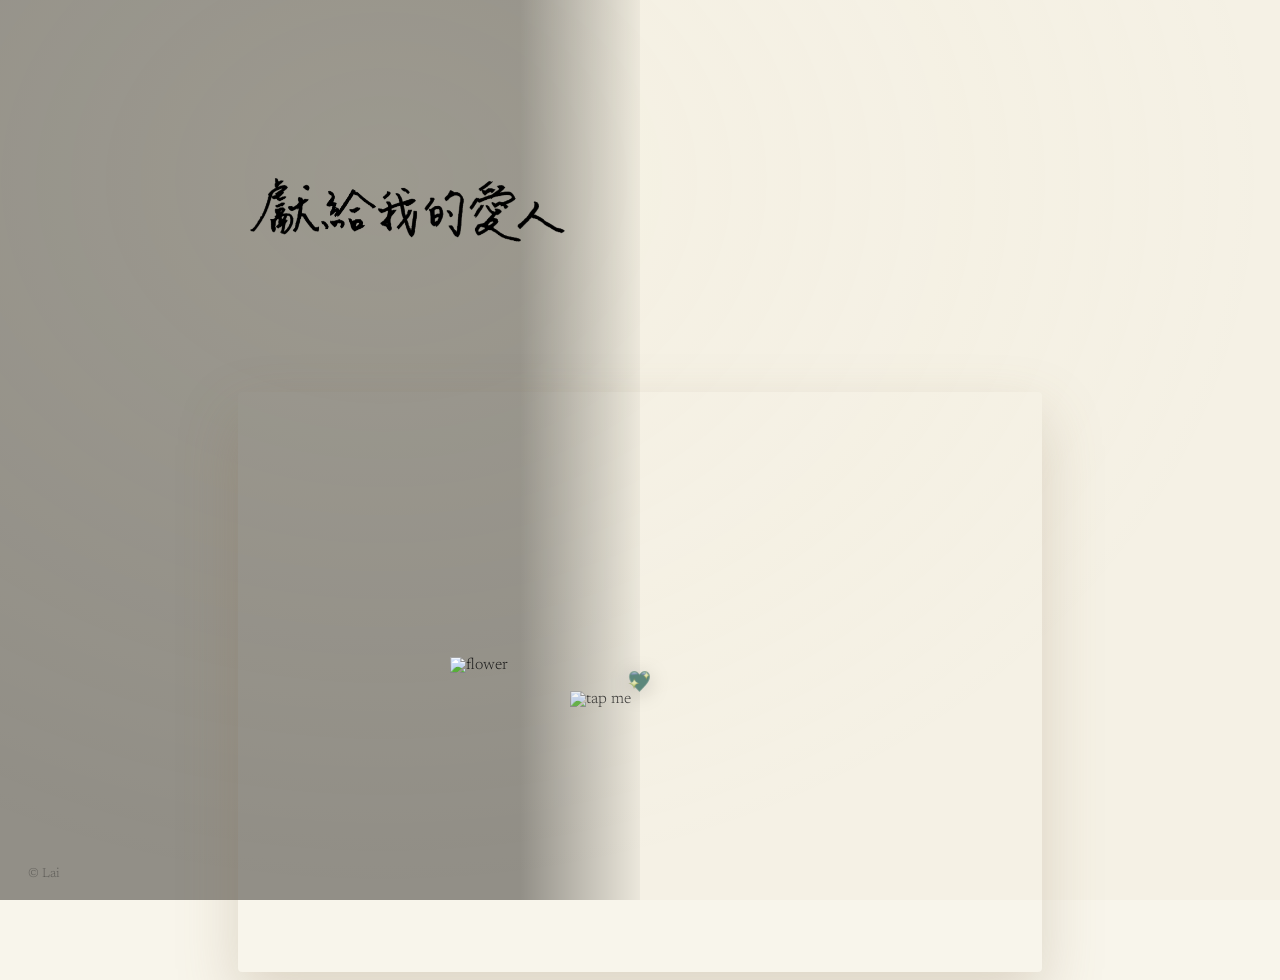
==== commit 3dd8c534: "Update index.html" ====
--- a/index.html
+++ b/index.html
@@ -11,45 +11,64 @@
 .video-bg video{width:100%;height:100%;object-fit:cover;filter:brightness(1.35) contrast(1.05) saturate(1.1);display:block}
 .video-bg::after{content:"";position:absolute;right:0;top:0;bottom:0;width:120px;background:linear-gradient(to right,transparent,rgba(248,245,235,.9));z-index:1}
 .washi-overlay{position:fixed;inset:0;z-index:1;pointer-events:none;background:#F3EFE2 url(https://www.transparenttextures.com/patterns/rice-paper-3.png);opacity:.6}
-.washi-overlay::after{content:"";position:absolute;inset:0;background:url(https://www.transparenttextures.com/patterns/rice-paper-2.png);opacity:.3;mix-blend-mode:multiply}
 .warm-wash{position:fixed;inset:0;z-index:1;pointer-events:none;background:radial-gradient(ellipse at 30% 20%,rgba(255,248,220,.2),transparent 70%);opacity:.5}
-/* flowers behind card but over whole frame */
 .flowers{position:fixed;inset:0;z-index:1;pointer-events:none}
-.flower{position:absolute;top:-20%;filter:blur(.2px)}
-.f1{left:5%;width:68px;animation:fallA 16s linear infinite;opacity:.5}
-.f2{left:20%;width:82px;animation:fallB 19s linear infinite 2s;opacity:.55}
-.f3{left:35%;width:60px;animation:fallA 15s linear infinite 4s;opacity:.45}
-.f4{left:52%;width:90px;animation:fallB 18s linear infinite 1s;opacity:.5}
-.f5{left:70%;width:66px;animation:fallA 17s linear infinite 6s;opacity:.48}
-.f6{left:83%;width:78px;animation:fallB 16s linear infinite 3s;opacity:.52}
-.f7{left:12%;width:58px;animation:fallA 20s linear infinite 7s;opacity:.42}
-.f8{left:90%;width:74px;animation:fallB 19s linear infinite 5s;opacity:.46}
+.flower{position:absolute;top:-20%}
+.f1{left:5%;width:68px;animation:fallA 16s linear infinite;opacity:.5}.f2{left:20%;width:82px;animation:fallB 19s linear infinite 2s;opacity:.55}.f3{left:35%;width:60px;animation:fallA 15s linear infinite 4s;opacity:.45}.f4{left:52%;width:90px;animation:fallB 18s linear infinite 1s;opacity:.5}.f5{left:70%;width:66px;animation:fallA 17s linear infinite 6s;opacity:.48}.f6{left:83%;width:78px;animation:fallB 16s linear infinite 3s;opacity:.52}
 @keyframes fallA{0%{transform:translate3d(0,-25vh,0) rotate(0deg);opacity:0}10%{opacity:.5}90%{opacity:.45}100%{transform:translate3d(20px,115vh,0) rotate(120deg);opacity:0}}
 @keyframes fallB{0%{transform:translate3d(0,-25vh,0) rotate(0deg);opacity:0}10%{opacity:.55}90%{opacity:.4}100%{transform:translate3d(-20px,115vh,0) rotate(-110deg);opacity:0}}
 .wrap{position:relative;z-index:2;max-width:860px;margin:0 auto;padding:0 28px}
 h1{margin:80px 0 40px}h1 img{height:272px;width:auto;display:block}
-.flip-card{width:100%;height:460px;perspective:1200px;margin-bottom:28px;cursor:pointer}
+.flip-card{width:100%;height:580px;perspective:1200px;margin-bottom:28px;cursor:pointer}
 .flip-inner{width:100%;height:100%;transition:transform .9s cubic-bezier(.4,0,.2,1);transform-style:preserve-3d;position:relative}
 .flip-card.flipped .flip-inner{transform:rotateY(180deg)}
-.flip-front,.flip-back{width:100%;height:100%;backface-visibility:hidden;background:rgba(255,253,248,.88);backdrop-filter:blur(12px);border:1px solid rgba(0,0,0,.06);padding:16px;box-shadow:0 25px 60px rgba(139,115,85,.18);position:absolute;inset:0;overflow:hidden}
-.flip-front{display:flex;flex-direction:column;align-items:center;justify-content:center}
-.flip-back{transform:rotateY(180deg);display:flex;flex-direction:column}
-.flip-back img{width:100%;height:100%;object-fit:cover;flex:1;display:block}
-.meta{display:flex;justify-content:space-between;padding-top:14px;font-size:11px;letter-spacing:.14em;text-transform:uppercase;opacity:.4}
-.heart{animation:float 3s ease-in-out infinite;transition:.5s}.heart img{width:62px}.heart.hidden{transform:scale(1.6);opacity:0}
-@keyframes float{0%,100%{transform:translateY(0)}50%{transform:translateY(-12px)}}
-.tap{font-style:italic;font-size:15px;opacity:.5;margin-top:20px}
+.flip-front,.flip-back{width:100%;height:100%;backface-visibility:hidden;position:absolute;inset:0;overflow:hidden;background:url('back.png') center/cover no-repeat;box-shadow:0 25px 60px rgba(139,115,85,.25);border-radius:4px}
+.flip-back{transform:rotateY(180deg)}
+.front-content{width:100%;height:100%;display:flex;flex-direction:column;align-items:center;justify-content:center;gap:18px;padding:40px}
+.flower-drawing{width:62%;max-width:380px;height:auto;object-fit:contain;pointer-events:none;transform-origin:bottom center;transition:transform .3s}
+.tap-hand{width:140px;height:auto;object-fit:contain;pointer-events:none;opacity:.85}
+.overlay-img{position:absolute;inset:0;width:100%;height:100%;object-fit:contain;padding:32px;pointer-events:none}
+.heart{position:absolute;top:50%;left:50%;transform:translate(-50%,-50%);animation:float 3s ease-in-out infinite;transition:.5s;filter:drop-shadow(0 4px 10px rgba(0,0,0,.2));z-index:3}
+.heart img{width:62px}.heart.hidden{transform:translate(-50%,-50%) scale(1.6);opacity:0}
+@keyframes float{0%,100%{transform:translate(-50%,0)}50%{transform:translate(-50%,-12px)}}
+/* wiggle */
+.front-content:hover .flower-drawing,.flower-drawing.wiggle{animation:wiggle .6s ease-in-out}
+@keyframes wiggle{0%,100%{transform:rotate(0deg) scale(1)}25%{transform:rotate(-6deg) scale(1.04)}50%{transform:rotate(5deg) scale(1.03)}75%{transform:rotate(-3deg) scale(1.04)}}
 footer{position:fixed;bottom:20px;left:28px;z-index:5;opacity:.4;font-size:13px}
-@media(max-width:900px){.video-bg{width:100vw;opacity:.6}h1 img{height:180px}.flip-card{height:380px}}
+@media(max-width:900px){.video-bg{width:100vw;opacity:.6}h1 img{height:180px}.flip-card{height:480px}.flower-drawing{width:75%}.tap-hand{width:110px}}
 </style>
 </head>
 <body>
 <div class="video-bg"><video autoplay muted loop playsinline><source src="your-light-video.mp4" type="video/mp4"></video></div>
 <div class="washi-overlay"></div><div class="warm-wash"></div>
-<div class="flowers"><img src="flower1.png" class="flower f1"><img src="flower2.png" class="flower f2"><img src="flower1.png" class="flower f3"><img src="flower2.png" class="flower f4"><img src="flower1.png" class="flower f5"><img src="flower2.png" class="flower f6"><img src="flower1.png" class="flower f7"><img src="flower2.png" class="flower f8"></div>
-<div class="wrap"><h1><img src="formylover.png" alt="戀人"></h1><div class="flip-card" id="flipCard"><div class="flip-inner"><div class="flip-front"><div class="heart" id="heart"><img src="heart1.png"></div><div class="tap">tap my heart ♡</div></div><div class="flip-back"><img src="tempelhof-full.jpg"><div class="meta"><span>Tempelhof Feld, Berlin</span><span>2025</span></div></div></div></div></div>
+<div class="flowers"><img src="flower1.png" class="flower f1"><img src="flower2.png" class="flower f2"><img src="flower1.png" class="flower f3"><img src="flower2.png" class="flower f4"><img src="flower1.png" class="flower f5"><img src="flower2.png" class="flower f6"></div>
+<div class="wrap">
+<h1><img src="formylover.png" alt="戀人"></h1>
+<div class="flip-card" id="flipCard">
+<div class="flip-inner">
+<div class="flip-front">
+<div class="front-content" id="frontContent">
+<img src="card.png" class="flower-drawing" id="flowerDraw" alt="flower">
+<img src="tap.png" class="tap-hand" alt="tap me">
+</div>
+<div class="heart" id="heart"><img src="heart1.png"></div>
+</div>
+<div class="flip-back">
+<img src="letter.png" class="overlay-img" alt="letter">
+</div>
+</div>
+</div>
+</div>
 <footer>© Lai</footer>
 <audio id="bgm" loop><source src="ionlycareaboutyou.mp3" type="audio/mpeg"></audio>
-<script>const a=document.getElementById('bgm'),h=document.getElementById('heart'),c=document.getElementById('flipCard');let p=!1;c.onclick=()=>{if(!p){a.play().catch(()=>{});p=!0;h.classList.add('hidden');setTimeout(()=>c.classList.add('flipped'),300)}else{if(c.classList.contains('flipped')){c.classList.remove('flipped');setTimeout(()=>h.classList.remove('hidden'),400)}else{h.classList.add('hidden');setTimeout(()=>c.classList.add('flipped'),300)}}}</script>
+<script>
+const a=document.getElementById('bgm'),h=document.getElementById('heart'),c=document.getElementById('flipCard'),f=document.getElementById('flowerDraw'),fc=document.getElementById('frontContent');
+let p=!1;
+function wiggle(){f.classList.remove('wiggle');void f.offsetWidth;f.classList.add('wiggle')}
+fc.addEventListener('mouseenter',wiggle);
+c.addEventListener('touchstart',wiggle,{passive:true});
+f.addEventListener('animationend',()=>f.classList.remove('wiggle'));
+c.onclick=()=>{if(!p){a.play().catch(()=>{});p=!0;h.classList.add('hidden');setTimeout(()=>c.classList.add('flipped'),300)}else{c.classList.toggle('flipped');if(!c.classList.contains('flipped')){setTimeout(()=>h.classList.remove('hidden'),400)}else{h.classList.add('hidden')}}}
+</script>
 </body>
 </html>
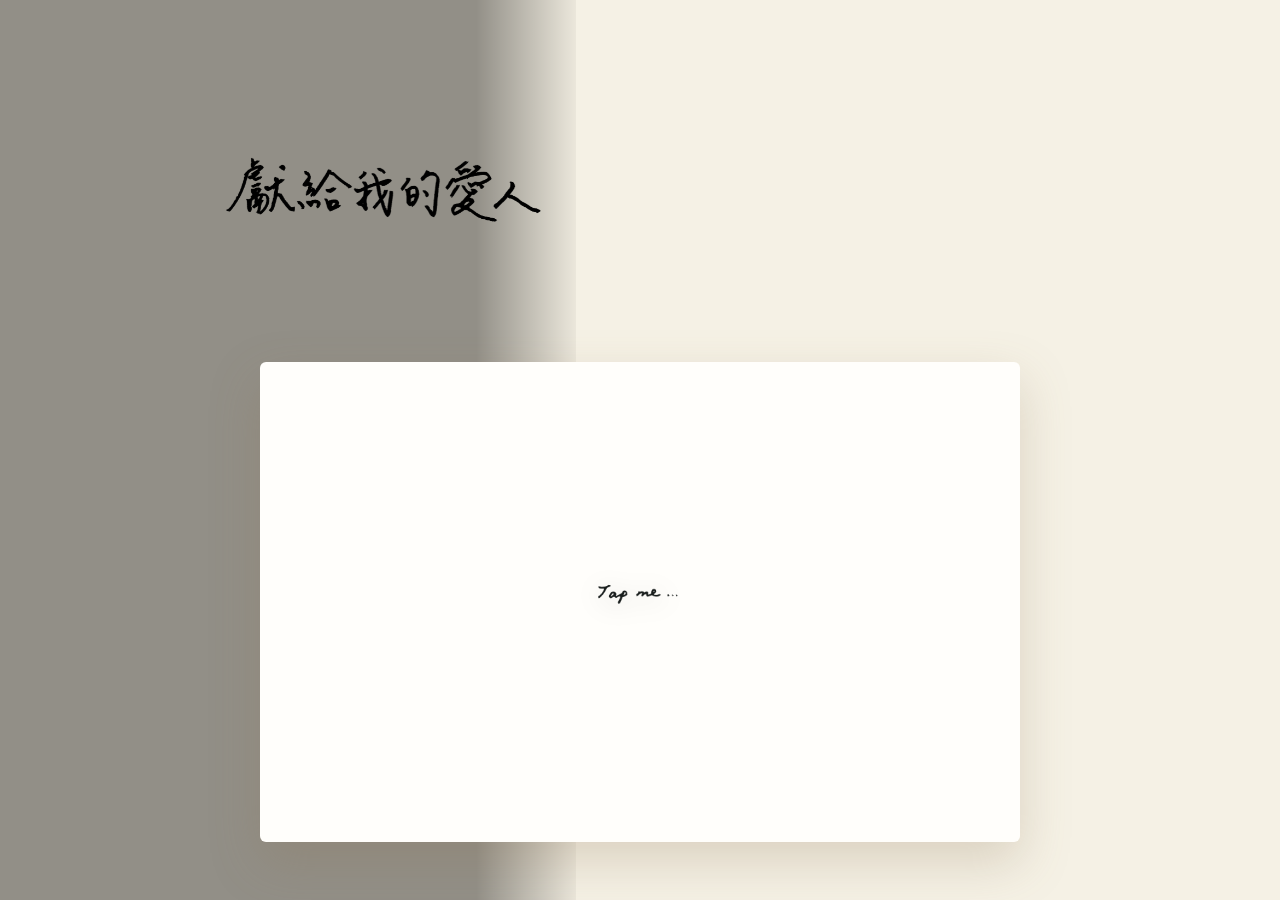
==== commit 45ccb22f: "Update index.html" ====
--- a/index.html
+++ b/index.html
@@ -2,73 +2,108 @@
 <html lang="en">
 <head>
 <meta charset="UTF-8">
-<meta name="viewport" content="width=device-width, initial-scale=1.0">
-<title>我的戀人</title>
+<meta name="viewport" content="width=device-width, initial-scale=1.0, maximum-scale=1.0">
+<title>我的戀人 - For My Lover</title>
+
+<!-- TAB ICON + LINK PREVIEW -->
+<link rel="icon" type="image/png" href="heart1.png">
+<link rel="apple-touch-icon" href="heart1.png">
+<meta property="og:title" content="我的戀人 - For My Lover">
+<meta property="og:description" content="A little postcard for you ♡">
+<meta property="og:image" content="back.png">
+<meta property="og:type" content="website">
+<meta name="twitter:card" content="summary_large_image">
+<meta name="twitter:image" content="back.png">
+
 <link href="https://fonts.googleapis.com/css2?family=Newsreader:ital,opsz,wght@0,6..72,300&display=swap" rel="stylesheet">
 <style>
-*{box-sizing:border-box}body{margin:0;background:#F8F5EB;color:#1A1A1A;font-family:"Newsreader",serif;font-weight:300;overflow-x:hidden;min-height:100vh}
-.video-bg{position:fixed;left:0;top:0;width:50vw;height:100vh;z-index:0;background:#000;overflow:hidden}
-.video-bg video{width:100%;height:100%;object-fit:cover;filter:brightness(1.35) contrast(1.05) saturate(1.1);display:block}
-.video-bg::after{content:"";position:absolute;right:0;top:0;bottom:0;width:120px;background:linear-gradient(to right,transparent,rgba(248,245,235,.9));z-index:1}
+*{box-sizing:border-box}
+body{margin:0;background:#F8F5EB;color:#1A1A1A;font-family:"Newsreader",serif;overflow-x:hidden;min-height:100vh}
+.video-bg{position:fixed;left:0;top:0;width:45vw;height:100vh;z-index:0;background:#000;overflow:hidden;pointer-events:none}
+.video-bg video{width:100%;height:100%;object-fit:cover;filter:brightness(1.35) contrast(1.05) saturate(1.1);display:block;pointer-events:none}
+.video-bg video::-webkit-media-controls{display:none !important}
+.video-bg::after{content:"";position:absolute;right:0;top:0;bottom:0;width:100px;background:linear-gradient(to right,transparent,rgba(248,245,235,.9));z-index:1}
 .washi-overlay{position:fixed;inset:0;z-index:1;pointer-events:none;background:#F3EFE2 url(https://www.transparenttextures.com/patterns/rice-paper-3.png);opacity:.6}
-.warm-wash{position:fixed;inset:0;z-index:1;pointer-events:none;background:radial-gradient(ellipse at 30% 20%,rgba(255,248,220,.2),transparent 70%);opacity:.5}
 .flowers{position:fixed;inset:0;z-index:1;pointer-events:none}
 .flower{position:absolute;top:-20%}
 .f1{left:5%;width:68px;animation:fallA 16s linear infinite;opacity:.5}.f2{left:20%;width:82px;animation:fallB 19s linear infinite 2s;opacity:.55}.f3{left:35%;width:60px;animation:fallA 15s linear infinite 4s;opacity:.45}.f4{left:52%;width:90px;animation:fallB 18s linear infinite 1s;opacity:.5}.f5{left:70%;width:66px;animation:fallA 17s linear infinite 6s;opacity:.48}.f6{left:83%;width:78px;animation:fallB 16s linear infinite 3s;opacity:.52}
 @keyframes fallA{0%{transform:translate3d(0,-25vh,0) rotate(0deg);opacity:0}10%{opacity:.5}90%{opacity:.45}100%{transform:translate3d(20px,115vh,0) rotate(120deg);opacity:0}}
 @keyframes fallB{0%{transform:translate3d(0,-25vh,0) rotate(0deg);opacity:0}10%{opacity:.55}90%{opacity:.4}100%{transform:translate3d(-20px,115vh,0) rotate(-110deg);opacity:0}}
-.wrap{position:relative;z-index:2;max-width:860px;margin:0 auto;padding:0 28px}
-h1{margin:80px 0 40px}h1 img{height:272px;width:auto;display:block}
-.flip-card{width:100%;height:580px;perspective:1200px;margin-bottom:28px;cursor:pointer}
-.flip-inner{width:100%;height:100%;transition:transform .9s cubic-bezier(.4,0,.2,1);transform-style:preserve-3d;position:relative}
-.flip-card.flipped .flip-inner{transform:rotateY(180deg)}
-.flip-front,.flip-back{width:100%;height:100%;backface-visibility:hidden;position:absolute;inset:0;overflow:hidden;background:url('back.png') center/cover no-repeat;box-shadow:0 25px 60px rgba(139,115,85,.25);border-radius:4px}
+.wrap{position:relative;z-index:2;max-width:900px;margin:0 auto;padding:0 24px;display:flex;flex-direction:column;align-items:center}
+h1{margin:60px 0 30px;align-self:flex-start}h1 img{height:clamp(140px, 22vw, 272px);width:auto;display:block}
+#flip{display:none}
+.flip-card{width:min(100%, 760px);aspect-ratio:1.6/1;min-height:480px;perspective:1200px;cursor:pointer;display:block;margin:0 auto 30px auto;position:relative}
+.flip-inner{width:100%;height:100%;position:relative;transform-style:preserve-3d;transition:transform .9s cubic-bezier(.4,0,.2,1)}
+#flip:checked + .flip-card .flip-inner{transform:rotateY(180deg)}
+.flip-front,.flip-back{width:100%;height:100%;backface-visibility:hidden;position:absolute;inset:0;overflow:hidden;border-radius:6px;box-shadow:0 20px 50px rgba(139,115,85,.25);background:white;display:flex;align-items:center;justify-content:center}
+.flip-front{transform:rotateY(0deg);z-index:2;background:#FFFEFB}
 .flip-back{transform:rotateY(180deg)}
-.front-content{width:100%;height:100%;display:flex;flex-direction:column;align-items:center;justify-content:center;gap:18px;padding:40px}
-.flower-drawing{width:62%;max-width:380px;height:auto;object-fit:contain;pointer-events:none;transform-origin:bottom center;transition:transform .3s}
-.tap-hand{width:140px;height:auto;object-fit:contain;pointer-events:none;opacity:.85}
-.overlay-img{position:absolute;inset:0;width:100%;height:100%;object-fit:contain;padding:32px;pointer-events:none}
-.heart{position:absolute;top:50%;left:50%;transform:translate(-50%,-50%);animation:float 3s ease-in-out infinite;transition:.5s;filter:drop-shadow(0 4px 10px rgba(0,0,0,.2));z-index:3}
-.heart img{width:62px}.heart.hidden{transform:translate(-50%,-50%) scale(1.6);opacity:0}
-@keyframes float{0%,100%{transform:translate(-50%,0)}50%{transform:translate(-50%,-12px)}}
-/* wiggle */
-.front-content:hover .flower-drawing,.flower-drawing.wiggle{animation:wiggle .6s ease-in-out}
-@keyframes wiggle{0%,100%{transform:rotate(0deg) scale(1)}25%{transform:rotate(-6deg) scale(1.04)}50%{transform:rotate(5deg) scale(1.03)}75%{transform:rotate(-3deg) scale(1.04)}}
-footer{position:fixed;bottom:20px;left:28px;z-index:5;opacity:.4;font-size:13px}
-@media(max-width:900px){.video-bg{width:100vw;opacity:.6}h1 img{height:180px}.flip-card{height:480px}.flower-drawing{width:75%}.tap-hand{width:110px}}
+.back-img{width:100%;height:100%;object-fit:cover;display:block}
+.tap-btn{position:absolute;top:50%;left:50%;transform:translate(-50%,-50%);width:200px;height:200px;z-index:10;display:flex;align-items:center;justify-content:center;animation:pulse 2s ease-in-out infinite}
+.tap-btn img{width:clamp(180px, 40%, 300px);height:auto;filter:drop-shadow(0 4px 12px rgba(0,0,0,.2))}
+@keyframes pulse{0%,100%{transform:translate(-50%,-50%) scale(1)}50%{transform:translate(-50%,-50%) scale(1.06)}}
+@media(max-width:900px){.video-bg{width:100vw;opacity:.55}.video-bg::after{display:none}.wrap{padding:0 16px}h1{margin:30px 0 20px;align-self:center}.flip-card{width:92vw;max-width:500px;min-height:320px}.tap-btn{width:150px;height:150px}}
 </style>
 </head>
 <body>
-<div class="video-bg"><video autoplay muted loop playsinline><source src="your-light-video.mp4" type="video/mp4"></video></div>
-<div class="washi-overlay"></div><div class="warm-wash"></div>
-<div class="flowers"><img src="flower1.png" class="flower f1"><img src="flower2.png" class="flower f2"><img src="flower1.png" class="flower f3"><img src="flower2.png" class="flower f4"><img src="flower1.png" class="flower f5"><img src="flower2.png" class="flower f6"></div>
+
+<audio id="bgMusic" loop preload="auto">
+  <source src="ionlycareaboutyou.mp3" type="audio/mpeg">
+</audio>
+
+<div class="video-bg">
+  <video id="bgVideo" autoplay muted loop playsinline webkit-playsinline preload="auto" disablePictureInPicture controlsList="nodownload nofullscreen noremoteplayback">
+    <source src="your-light-video.mp4" type="video/mp4">
+  </video>
+</div>
+<div class="washi-overlay"></div>
+<div class="flowers">
+  <img src="flower1.png" class="flower f1">
+  <img src="flower2.png" class="flower f2">
+  <img src="flower1.png" class="flower f3">
+  <img src="flower2.png" class="flower f4">
+  <img src="flower1.png" class="flower f5">
+  <img src="flower2.png" class="flower f6">
+</div>
+
 <div class="wrap">
-<h1><img src="formylover.png" alt="戀人"></h1>
-<div class="flip-card" id="flipCard">
-<div class="flip-inner">
-<div class="flip-front">
-<div class="front-content" id="frontContent">
-<img src="card.png" class="flower-drawing" id="flowerDraw" alt="flower">
-<img src="tap.png" class="tap-hand" alt="tap me">
+  <h1><img src="formylover.png" alt="formylover"></h1>
+  <input type="checkbox" id="flip">
+  <label for="flip" class="flip-card" id="cardLabel">
+    <div class="flip-inner">
+      <div class="flip-front">
+        <div class="tap-btn"><img src="tap.png" alt="tap me"></div>
+      </div>
+      <div class="flip-back">
+        <img src="back.png" class="back-img" id="backImg" alt="back">
+      </div>
+    </div>
+  </label>
 </div>
-<div class="heart" id="heart"><img src="heart1.png"></div>
-</div>
-<div class="flip-back">
-<img src="letter.png" class="overlay-img" alt="letter">
-</div>
-</div>
-</div>
-</div>
-<footer>© Lai</footer>
-<audio id="bgm" loop><source src="ionlycareaboutyou.mp3" type="audio/mpeg"></audio>
+
 <script>
-const a=document.getElementById('bgm'),h=document.getElementById('heart'),c=document.getElementById('flipCard'),f=document.getElementById('flowerDraw'),fc=document.getElementById('frontContent');
-let p=!1;
-function wiggle(){f.classList.remove('wiggle');void f.offsetWidth;f.classList.add('wiggle')}
-fc.addEventListener('mouseenter',wiggle);
-c.addEventListener('touchstart',wiggle,{passive:true});
-f.addEventListener('animationend',()=>f.classList.remove('wiggle'));
-c.onclick=()=>{if(!p){a.play().catch(()=>{});p=!0;h.classList.add('hidden');setTimeout(()=>c.classList.add('flipped'),300)}else{c.classList.toggle('flipped');if(!c.classList.contains('flipped')){setTimeout(()=>h.classList.remove('hidden'),400)}else{h.classList.add('hidden')}}}
+document.addEventListener('DOMContentLoaded', function(){
+  var v=document.getElementById('bgVideo'); 
+  var music=document.getElementById('bgMusic');
+  var cardLabel=document.getElementById('cardLabel');
+  var backImg=document.getElementById('backImg');
+  v.muted=true; v.play().catch(()=>{});
+  
+  function setSize(){
+    if(backImg.naturalWidth){
+      cardLabel.style.aspectRatio = (backImg.naturalWidth / backImg.naturalHeight);
+    }
+  }
+  backImg.addEventListener('load', setSize);
+  if(backImg.complete) setSize();
+  window.addEventListener('resize', setSize);
+
+  cardLabel.addEventListener('click', function(){
+    music.volume=0.8;
+    music.play().catch(()=>{});
+  });
+});
 </script>
 </body>
 </html>
+</html>
